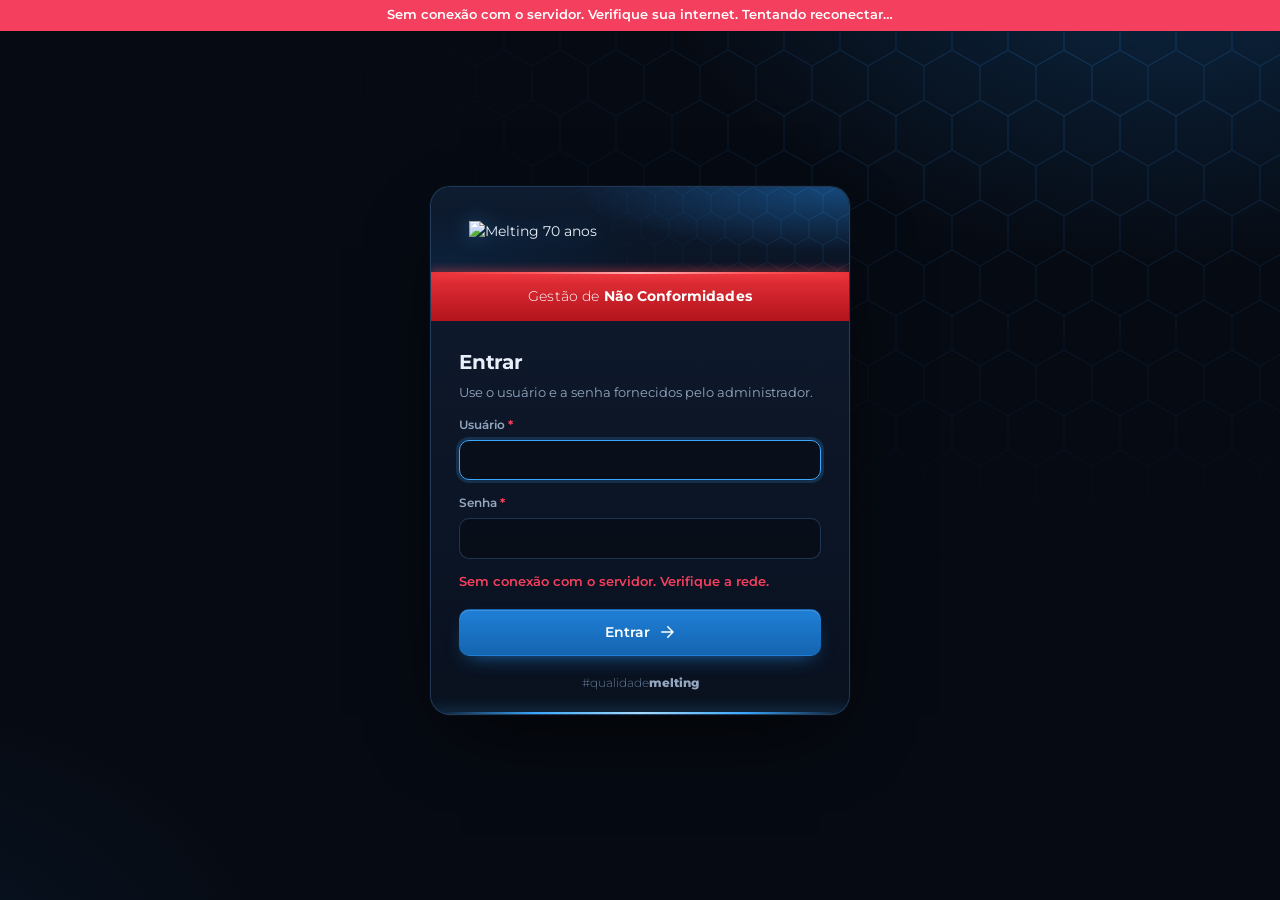
==== index.html @ d1403fc1 "arquivos add" ====
<!doctype html>
<html lang="pt-BR">
<head>
<meta charset="utf-8">
<meta name="viewport" content="width=device-width, initial-scale=1">
<title>Melting · Não Conformidades</title>
<meta name="theme-color" content="#060a12">
<link rel="icon" type="image/png" sizes="32x32" href="assets/favicon-32.png">
<link rel="apple-touch-icon" href="assets/icone-180.png">
<link rel="preconnect" href="https://fonts.googleapis.com">
<link rel="preconnect" href="https://fonts.gstatic.com" crossorigin>
<link href="https://fonts.googleapis.com/css2?family=Montserrat:wght@300;400;500;600;700;800&display=swap" rel="stylesheet">
<link rel="stylesheet" href="styles.css">
<script>try { if (localStorage.getItem('nc-tema') === 'light') document.documentElement.dataset.theme = 'light'; } catch (e) {}</script>
</head>
<body class="auth-mode">
<svg class="hexbg" aria-hidden="true">
  <defs>
    <pattern id="hex" width="56" height="100" patternUnits="userSpaceOnUse">
      <path d="M28 66L0 50L0 16L28 0L56 16L56 50L28 66L28 100" fill="none" stroke="#2f8be0" stroke-width="1.2"/>
    </pattern>
    <radialGradient id="hexfade" cx="85%" cy="5%" r="60%">
      <stop offset="0" stop-color="#fff" stop-opacity="1"/>
      <stop offset="1" stop-color="#fff" stop-opacity="0"/>
    </radialGradient>
    <mask id="hexmask"><rect width="100%" height="100%" fill="url(#hexfade)"/></mask>
  </defs>
  <rect width="100%" height="100%" fill="url(#hex)" mask="url(#hexmask)"/>
</svg>

<div class="app">
  <aside class="sidebar" id="sidebar">
    <a class="brand" href="#/painel" aria-label="Início">
      <div class="brand-logo"><img src="assets/logo-melting-escuro.png" alt="Melting 70 anos"></div>
      <div class="brand-tag">Gestão de <b>Não Conformidades</b></div>
    </a>
    <nav class="nav" id="nav"></nav>
    <div class="sidebar-foot" id="sidebar-user"></div>
  </aside>
  <div class="scrim" id="scrim"></div>

  <div class="main">
    <header class="topbar">
      <button class="icon-btn menu-btn" id="menu-btn" aria-label="Menu"></button>
      <h1 id="page-title">Painel</h1>
      <div class="topbar-actions">
        <a class="btn btn-primary" href="#/nova" id="top-new"></a>
      </div>
    </header>
    <div class="glowline" aria-hidden="true"></div>
    <main id="view" class="view"></main>
  </div>
</div>

<div id="auth"></div>
<div class="offline-bar">Sem conexão com o servidor. Verifique se a janela do servidor (iniciar-servidor.bat) está aberta no computador servidor. Tentando reconectar…</div>
<div id="print-area"></div>
<div id="toasts" aria-live="polite"></div>
<div id="modal-root"></div>
<input type="file" id="import-file" accept="application/json,.json" hidden>
<script src="config.js"></script>
<script src="app.js"></script>
</body>
</html>
---- styles.css ----
/* ===== Melting · Gestão de Não Conformidades ===== */
:root{
  --bg:#060a12; --bg2:#09111e;
  --surface:#0c1524; --surface2:#101d31; --surface3:#16284a;
  --line:rgba(96,160,230,.13); --line2:rgba(96,160,230,.26);
  --text:#e8eff9; --muted:#93a7c0; --dim:#5f7593;
  --brand:#1565b0; --brand2:#1f7fd6; --glow:#3aa8ff; --glow2:#a6daff;
  --ok:#34d399; --warn:#f5a524; --err:#f43f5e;
  --r:16px; --r-sm:10px;
  --shadow:0 18px 40px -20px rgba(0,0,0,.75);
  --font:'Montserrat',system-ui,'Segoe UI',Roboto,sans-serif;
  --sidebar:268px;
  color-scheme:dark;
}
*{box-sizing:border-box}
html,body{margin:0}
body{
  font-family:var(--font); font-size:14px; line-height:1.5; color:var(--text);
  background:
    radial-gradient(900px 600px at 92% -10%, rgba(31,127,214,.28), transparent 60%),
    radial-gradient(700px 500px at -10% 110%, rgba(21,101,176,.12), transparent 60%),
    var(--bg);
  min-height:100vh; -webkit-font-smoothing:antialiased;
}
.hexbg{position:fixed; inset:0; width:100%; height:100%; opacity:.22; pointer-events:none; z-index:0}
a{color:inherit; text-decoration:none}
h1,h2,h3,h4{margin:0; font-weight:700; letter-spacing:-.01em}
p{margin:0}
.muted{color:var(--muted)}
.ic{width:18px; height:18px; flex:none}
.txt-err{color:var(--err)}
.txt-ok{color:var(--ok)}
.txt-warn{color:var(--warn)}

/* ===== Layout ===== */
.app{position:relative; z-index:1; display:flex; min-height:100vh}
.sidebar{
  position:fixed; inset:0 auto 0 0; width:var(--sidebar); z-index:30;
  background:linear-gradient(180deg, rgba(9,17,30,.96), rgba(6,10,18,.98));
  border-right:1px solid var(--line); display:flex; flex-direction:column; padding:22px 16px 16px;
  backdrop-filter:blur(8px);
}
.brand{display:block; margin:0 4px 26px; border-radius:14px; overflow:hidden; border:1px solid rgba(58,168,255,.28);
  box-shadow:0 14px 34px -14px rgba(31,127,214,.65), inset 0 1px 0 rgba(255,255,255,.05)}
.brand-logo{position:relative; padding:20px 18px 18px; overflow:hidden;
  background:
    radial-gradient(120% 140% at 100% 0%, rgba(31,127,214,.45), transparent 55%),
    radial-gradient(90% 120% at 0% 100%, rgba(21,101,176,.18), transparent 60%),
    linear-gradient(180deg, #0e1c31, #0a1424)}
.brand-logo::before{content:""; position:absolute; inset:0; opacity:.22; pointer-events:none;
  background-image:url("data:image/svg+xml,%3Csvg xmlns='http://www.w3.org/2000/svg' width='28' height='50'%3E%3Cpath d='M14 33L0 25L0 8L14 0L28 8L28 25L14 33L14 50' fill='none' stroke='%233aa8ff' stroke-width='.8'/%3E%3C/svg%3E");
  -webkit-mask-image:linear-gradient(225deg,#000,transparent 70%); mask-image:linear-gradient(225deg,#000,transparent 70%)}
.brand-logo img{position:relative; display:block; width:100%; height:auto; filter:drop-shadow(0 0 10px rgba(58,168,255,.35))}
.brand-tag{position:relative; background:linear-gradient(180deg, #e8323a, #b3141d); color:#fff; font-size:13px; font-weight:300; padding:11px 14px 10px; text-align:center; letter-spacing:.01em}
.brand-tag::before{content:""; position:absolute; left:0; right:0; top:0; height:2px; background:linear-gradient(90deg, transparent, #ff5a5f, #ffb3b5, #ff5a5f, transparent); box-shadow:0 0 10px 1px rgba(255,70,76,.8)}
.brand-tag b{font-weight:700}

.nav{display:flex; flex-direction:column; gap:4px}
.nav-label{font-size:10.5px; text-transform:uppercase; letter-spacing:.14em; color:var(--dim); margin:14px 12px 6px; font-weight:600}
.nav a{display:flex; align-items:center; gap:12px; padding:10px 12px; border-radius:10px; color:var(--muted); font-weight:500; transition:.15s; position:relative}
.nav a:hover{background:rgba(31,127,214,.08); color:var(--text)}
.nav a.active{background:linear-gradient(90deg, rgba(31,127,214,.25), rgba(31,127,214,.06)); color:#fff}
.nav a.active::before{content:""; position:absolute; left:-16px; top:8px; bottom:8px; width:3px; border-radius:0 3px 3px 0; background:var(--glow); box-shadow:0 0 12px var(--glow)}
.nav .badge{margin-left:auto; font-size:11px; font-weight:700; background:var(--err); color:#fff; border-radius:999px; padding:1px 7px}
.nav .badge.info{background:var(--surface3); color:var(--glow2)}
.sidebar-foot{margin-top:auto; border-top:1px solid var(--line); padding:14px 8px 0; display:flex; align-items:center; gap:10px; font-size:13px}
.avatar{width:34px; height:34px; border-radius:50%; background:linear-gradient(135deg,var(--brand2),var(--brand)); display:grid; place-items:center; font-weight:700; font-size:13px; color:#fff; flex:none}
.sidebar-foot small{display:block; color:var(--dim); font-size:11.5px}

.main{flex:1; margin-left:var(--sidebar); min-width:0; display:flex; flex-direction:column}
.topbar{position:sticky; top:0; z-index:20; display:flex; align-items:center; gap:14px; padding:18px 32px 16px; background:rgba(6,10,18,.72); backdrop-filter:blur(12px)}
.topbar h1{font-size:20px; font-weight:700}
.topbar-actions{margin-left:auto; display:flex; gap:10px}
.menu-btn{display:none}
.glowline{height:2px; position:sticky; top:62px; z-index:19; background:linear-gradient(90deg, transparent 0%, rgba(58,168,255,.0) 5%, var(--glow) 35%, var(--glow2) 50%, var(--glow) 65%, transparent 100%); box-shadow:0 0 14px 1px rgba(58,168,255,.55); opacity:.85}
.view{padding:26px 32px 120px; max-width:1500px; width:100%}

/* ===== Buttons ===== */
.btn{display:inline-flex; align-items:center; gap:8px; justify-content:center; font:inherit; font-weight:600; font-size:13.5px; padding:10px 16px; border-radius:10px; border:1px solid transparent; cursor:pointer; white-space:nowrap; transition:.15s; color:var(--text); background:var(--surface2)}
.btn:hover{filter:brightness(1.12)}
.btn:active{transform:translateY(1px)}
.btn:disabled{opacity:.45; cursor:not-allowed}
.btn-primary{background:linear-gradient(180deg,var(--brand2),var(--brand)); color:#fff; box-shadow:0 8px 20px -10px rgba(31,127,214,.9), inset 0 1px 0 rgba(255,255,255,.15)}
.btn-secondary{background:var(--surface3); border-color:var(--line2)}
.btn-ghost{background:transparent; border-color:var(--line2); color:var(--muted)}
.btn-ghost:hover{color:var(--text); background:rgba(255,255,255,.03)}
.btn-danger{background:var(--err); color:#fff}
.btn-warn{background:var(--warn); color:#1a1200}
.btn-sm{padding:7px 12px; font-size:12.5px}
.icon-btn{display:inline-grid; place-items:center; width:36px; height:36px; border-radius:10px; border:1px solid var(--line2); background:transparent; color:var(--muted); cursor:pointer}
.icon-btn:hover{color:var(--text); background:rgba(255,255,255,.04)}
.icon-btn.danger:hover{color:var(--err); border-color:rgba(244,63,94,.5)}

/* ===== Cards ===== */
.card{background:linear-gradient(180deg, rgba(16,29,49,.85), rgba(12,21,36,.85)); border:1px solid var(--line); border-radius:var(--r); padding:20px; box-shadow:var(--shadow); position:relative}
.card h3{font-size:14px; font-weight:700; margin-bottom:14px; display:flex; align-items:center; gap:8px}
.card h3 small{margin-left:auto; color:var(--dim); font-weight:500; font-size:12px}

/* ===== Pills ===== */
.pill{display:inline-flex; align-items:center; gap:6px; font-size:12px; font-weight:600; padding:3px 10px 3px 8px; border-radius:999px; color:var(--c); background:color-mix(in srgb, var(--c) 14%, transparent); border:1px solid color-mix(in srgb, var(--c) 30%, transparent); white-space:nowrap}
.pill i{width:7px; height:7px; border-radius:50%; background:var(--c); box-shadow:0 0 8px var(--c)}
.sev{display:inline-flex; align-items:center; gap:5px; font-size:12px; font-weight:600; color:var(--c); white-space:nowrap}
.sev::before{content:""; width:9px; height:9px; border-radius:2px; background:var(--c); transform:rotate(45deg)}
.tag{display:inline-block; font-size:11.5px; padding:2px 8px; border-radius:6px; background:var(--surface3); color:var(--muted); font-weight:500}
.due{font-size:12px; font-weight:600; white-space:nowrap}
.due.late{color:var(--err)} .due.soon{color:var(--warn)} .due.ok{color:var(--muted)}

/* ===== Dashboard ===== */
.hero{display:flex; align-items:center; gap:24px; padding:26px 28px; overflow:hidden; margin-bottom:20px; background:linear-gradient(110deg, rgba(21,101,176,.35), rgba(12,21,36,.9) 55%)}
.hero::after{content:""; position:absolute; left:0; right:0; bottom:0; height:2px; background:linear-gradient(90deg, transparent, var(--glow), var(--glow2), var(--glow), transparent); box-shadow:0 0 12px var(--glow)}
.hero h2{font-size:24px; margin:4px 0 6px}
.eyebrow{font-size:13px; font-weight:300; color:var(--glow2); letter-spacing:.02em}
.eyebrow b{font-weight:800}
.hero .btn{margin-left:auto}
.kpis{display:grid; grid-template-columns:repeat(6,1fr); gap:14px; margin-bottom:20px}
.kpi{cursor:pointer; padding:16px 18px; text-align:left; font:inherit; color:inherit; transition:.15s}
.kpi:hover{border-color:var(--line2); transform:translateY(-2px)}
.kpi-top{display:flex; align-items:center; justify-content:space-between; color:var(--muted); font-size:12px; font-weight:500}
.kpi-top .ic{color:var(--c,var(--glow)); width:20px; height:20px; padding:0}
.kpi-v{font-size:30px; font-weight:800; margin-top:6px; letter-spacing:-.02em; color:var(--c,var(--text))}
.kpi-s{font-size:11.5px; color:var(--dim)}
.dash-grid{display:grid; grid-template-columns:repeat(3,minmax(0,1fr)); gap:16px}
.span-2{grid-column:span 2}
.span-3{grid-column:1/-1}

.hbars{display:flex; flex-direction:column; gap:8px}
.hbar{display:grid; grid-template-columns:minmax(90px,38%) 1fr 30px; gap:10px; align-items:center; background:none; border:0; padding:3px 0; font:inherit; color:inherit; cursor:pointer; text-align:left; border-radius:6px}
.hbar:hover .hb-l{color:var(--text)}
.hb-l{font-size:12.5px; color:var(--muted); white-space:nowrap; overflow:hidden; text-overflow:ellipsis}
.hb-t{height:10px; border-radius:6px; background:rgba(255,255,255,.04); overflow:hidden}
.hb-t i{display:block; height:100%; border-radius:6px; background:linear-gradient(90deg, color-mix(in srgb,var(--c) 55%, transparent), var(--c)); min-width:2px}
.hb-v{font-weight:700; font-size:13px; text-align:right}

.donut-wrap{display:flex; align-items:center; gap:22px; flex-wrap:wrap}
.donut{width:150px; height:150px; border-radius:50%; display:grid; place-items:center; flex:none; position:relative}
.donut>div{width:104px; height:104px; border-radius:50%; background:var(--surface); display:grid; place-items:center; align-content:center; text-align:center}
.donut b{font-size:28px; font-weight:800; line-height:1}
.donut span{font-size:11px; color:var(--muted)}
.legend{list-style:none; margin:0; padding:0; display:flex; flex-direction:column; gap:8px; flex:1; min-width:120px}
.legend li{display:flex; align-items:center; gap:8px; font-size:13px; color:var(--muted)}
.legend li b{margin-left:auto; color:var(--text)}
.legend i{width:10px; height:10px; border-radius:3px}
.legend-inline{display:flex; gap:16px; font-size:12px; color:var(--muted); position:absolute; top:20px; right:20px}
.legend-inline span{display:flex; align-items:center; gap:6px}
.legend-inline i{width:10px; height:10px; border-radius:3px; display:inline-block}
.vbars{display:grid; grid-template-columns:repeat(12,1fr); gap:6px; height:210px; align-items:end; padding-top:18px}
.vb{display:flex; flex-direction:column; align-items:center; height:100%; gap:6px}
.vb-bars{flex:1; width:100%; display:flex; align-items:flex-end; justify-content:center; gap:3px; border-bottom:1px solid var(--line)}
.vb-bars i{width:min(14px,40%); background:linear-gradient(180deg,var(--glow),var(--brand)); border-radius:4px 4px 0 0; position:relative; min-height:2px}
.vb-bars i.ok{background:linear-gradient(180deg,#5eead4,#10b981)}
.vb-bars i::before{content:attr(data-v); position:absolute; top:-17px; left:50%; transform:translateX(-50%); font-size:10.5px; font-weight:700; color:var(--muted)}
.vb span{font-size:11px; color:var(--dim)}

.att-list{display:flex; flex-direction:column}
.att{display:grid; grid-template-columns:110px 1fr auto auto; gap:14px; align-items:center; padding:11px 4px; border-top:1px solid var(--line); cursor:pointer}
.att:first-child{border-top:0}
.att:hover{background:rgba(255,255,255,.02)}
.att .num{font-weight:700; font-size:12.5px; color:var(--glow2)}
.att .tt{white-space:nowrap; overflow:hidden; text-overflow:ellipsis}
.att .who{font-size:12px; color:var(--muted)}
.big-money{font-size:30px; font-weight:800; letter-spacing:-.02em}

/* ===== Empty ===== */
.empty{text-align:center; padding:60px 24px; max-width:620px; margin:30px auto}
.empty .ring{width:84px; height:84px; margin:0 auto 18px; border-radius:50%; display:grid; place-items:center; background:radial-gradient(circle, rgba(31,127,214,.35), rgba(31,127,214,.05)); border:1px solid var(--line2); color:var(--glow2)}
.empty .ring .ic{width:36px; height:36px}
.empty h2{font-size:22px; margin-bottom:8px}
.empty p{color:var(--muted); margin-bottom:22px}
.empty .row{display:flex; gap:10px; justify-content:center; flex-wrap:wrap}
.empty-mini{padding:18px; border:1px dashed var(--line2); border-radius:12px; color:var(--muted); text-align:center; font-size:13px}

/* ===== Filters / table ===== */
.toolbar{display:flex; gap:10px; flex-wrap:wrap; align-items:center; margin-bottom:14px}
.search{position:relative; flex:1 1 260px}
.search .ic{position:absolute; left:12px; top:50%; transform:translateY(-50%); color:var(--dim)}
.search input{padding-left:38px}
.toolbar select,.toolbar input[type=date]{width:auto; min-width:140px}
.view-toggle{display:inline-flex; border:1px solid var(--line2); border-radius:10px; overflow:hidden}
.view-toggle button{background:transparent; border:0; color:var(--muted); padding:8px 12px; cursor:pointer; display:flex; align-items:center; gap:6px; font:inherit; font-size:13px; font-weight:600}
.view-toggle button.on{background:var(--surface3); color:#fff}
.result-info{display:flex; align-items:center; gap:10px; color:var(--muted); font-size:12.5px; margin-bottom:10px; flex-wrap:wrap}
.chip{display:inline-flex; align-items:center; gap:6px; padding:3px 6px 3px 10px; border-radius:999px; background:var(--surface3); color:var(--text); font-size:12px; font-weight:500}
.chip button{background:none; border:0; color:var(--muted); cursor:pointer; padding:0; display:grid}
.chip button .ic{width:14px; height:14px}
.linkbtn{background:none; border:0; color:var(--glow); cursor:pointer; font:inherit; font-size:12.5px; padding:0}

.table-wrap{padding:0; overflow:hidden}
table.tbl{width:100%; border-collapse:collapse}
.tbl th{font-size:11px; text-transform:uppercase; letter-spacing:.08em; color:var(--dim); font-weight:600; text-align:left; padding:13px 14px; border-bottom:1px solid var(--line); cursor:pointer; user-select:none; white-space:nowrap; background:rgba(6,10,18,.35)}
.tbl th:hover{color:var(--text)}
.tbl th .arr{opacity:.8; margin-left:4px}
.tbl td{padding:13px 14px; border-bottom:1px solid var(--line); vertical-align:middle}
.tbl tbody tr{cursor:pointer; transition:background .12s}
.tbl tbody tr:hover{background:rgba(31,127,214,.07)}
.tbl tbody tr:last-child td{border-bottom:0}
.tbl .num{font-weight:700; color:var(--glow2); white-space:nowrap}
.tbl .tt{font-weight:600; max-width:360px}
.tbl .tt small{display:block; color:var(--dim); font-weight:500; font-size:12px; white-space:nowrap; overflow:hidden; text-overflow:ellipsis}
.prog{display:flex; align-items:center; gap:8px; font-size:12px; color:var(--muted); white-space:nowrap}
.prog .bar{width:54px; height:6px; border-radius:4px; background:rgba(255,255,255,.06); overflow:hidden}
.prog .bar i{display:block; height:100%; background:var(--ok)}

/* ===== Kanban ===== */
.kanban{display:grid; grid-template-columns:repeat(6, minmax(230px,1fr)); gap:14px; overflow-x:auto; padding-bottom:10px}
.kcol{background:rgba(12,21,36,.6); border:1px solid var(--line); border-radius:var(--r); padding:12px; min-height:200px; display:flex; flex-direction:column; gap:10px}
.kcol-h{display:flex; align-items:center; gap:8px; font-size:13px; font-weight:700; padding:2px 4px 8px; border-bottom:2px solid var(--c)}
.kcol-h span{margin-left:auto; color:var(--muted); font-weight:600}
.kcol.over{background:rgba(31,127,214,.1); border-color:var(--glow)}
.kcard{background:var(--surface2); border:1px solid var(--line); border-left:3px solid var(--sc); border-radius:10px; padding:11px 12px; cursor:pointer; display:flex; flex-direction:column; gap:6px; transition:.12s}
.kcard:hover{border-color:var(--line2); transform:translateY(-1px)}
.kcard.dragging{opacity:.4}
.kcard .num{font-size:11.5px; font-weight:700; color:var(--glow2)}
.khead{display:flex; align-items:center; justify-content:space-between; gap:8px}
.kprazo{display:inline-flex; align-items:center; gap:4px; font-size:10.5px; font-weight:700; letter-spacing:.02em; padding:3px 8px 3px 6px; border-radius:999px; border:1px solid; white-space:nowrap}
.kprazo svg{width:13px; height:13px; flex:none}
.kprazo.ok{color:#34d399; border-color:rgba(52,211,153,.4); background:rgba(52,211,153,.1)}
.kprazo.soon{color:var(--warn); border-color:rgba(245,165,36,.45); background:rgba(245,165,36,.1)}
.kprazo.late{color:#ff5a6e; border-color:rgba(244,63,94,.55); background:rgba(244,63,94,.14); animation:kpulse 1.8s ease-in-out infinite}
@keyframes kpulse{0%,100%{box-shadow:0 0 0 0 rgba(244,63,94,.45)} 50%{box-shadow:0 0 0 4px rgba(244,63,94,0)}}
@media (prefers-reduced-motion:reduce){ .kprazo.late{animation:none} }
.kcard .tt{font-weight:600; font-size:13px; line-height:1.35}
.kcard .meta{display:flex; align-items:center; justify-content:space-between; gap:6px; font-size:11.5px; color:var(--muted)}

/* ===== Forms ===== */
input,select,textarea{width:100%; font:inherit; font-size:13.5px; color:var(--text); background:rgba(6,10,18,.55); border:1px solid var(--line2); border-radius:10px; padding:9px 12px; outline:none; transition:border .15s, box-shadow .15s}
textarea{resize:vertical; min-height:42px}
.money-in{position:relative}
.money-in i{position:absolute; left:12px; top:50%; transform:translateY(-50%); font-style:normal; font-size:13.5px; color:var(--muted); pointer-events:none}
.money-in input{padding-left:36px; text-align:right; font-variant-numeric:tabular-nums}
input:focus,select:focus,textarea:focus{border-color:var(--glow); box-shadow:0 0 0 3px rgba(58,168,255,.18)}
input::placeholder,textarea::placeholder{color:var(--dim)}
select option{background:var(--surface)}
input:disabled,select:disabled,textarea:disabled{opacity:.75; cursor:not-allowed}
.fld{display:flex; flex-direction:column; gap:6px; min-width:0}
.fld>span{font-size:12px; font-weight:600; color:var(--muted)}
.fld>span b{color:var(--err)}
.fld.invalid input,.fld.invalid select,.fld.invalid textarea{border-color:var(--err); box-shadow:0 0 0 3px rgba(244,63,94,.15)}
.fld .hint{font-size:11.5px; color:var(--dim); font-weight:400}
.grid{display:grid; grid-template-columns:repeat(4,minmax(0,1fr)); gap:14px 16px}
.grid .c2{grid-column:span 2} .grid .c3{grid-column:span 3} .grid .c4{grid-column:1/-1}
.seg{display:flex; gap:6px; flex-wrap:wrap}
.seg label{flex:1; position:relative; cursor:pointer; min-width:70px}
.seg input{position:absolute; opacity:0; pointer-events:none}
.seg span{display:block; text-align:center; padding:8px 10px; border-radius:10px; border:1px solid var(--line2); font-size:12.5px; font-weight:600; color:var(--muted); transition:.12s; white-space:nowrap}
.seg label:hover span{color:var(--text)}
.seg input:checked+span{color:#fff; background:color-mix(in srgb,var(--c) 28%, transparent); border-color:var(--c); box-shadow:0 0 0 1px var(--c) inset}
.seg input:focus-visible+span{outline:2px solid var(--glow)}

/* ===== Editor ===== */
.ed-head{display:flex; align-items:flex-start; gap:16px; margin-bottom:18px}
.ed-num{display:flex; align-items:center; gap:10px; flex-wrap:wrap; font-weight:700; color:var(--glow2); font-size:13px}
.ed-title h2{font-size:22px; margin:6px 0 4px}
.ed-meta{font-size:12px; color:var(--dim)}
.stepper{list-style:none; margin:0 0 20px; padding:16px 20px; display:flex; gap:0; counter-reset:s}
.stepper li{flex:1; display:flex; align-items:center; gap:10px; position:relative; color:var(--dim); font-size:12.5px; font-weight:600; min-width:0}
.stepper li:not(:last-child)::after{content:""; flex:1; height:2px; background:var(--line2); margin:0 12px; border-radius:2px; min-width:12px}
.stepper li.done:not(:last-child)::after{background:linear-gradient(90deg,var(--ok),color-mix(in srgb,var(--ok) 40%, transparent))}
.stepper .dot{width:30px; height:30px; border-radius:50%; display:grid; place-items:center; border:2px solid var(--line2); flex:none; font-size:12px}
.stepper .dot .ic{width:15px; height:15px}
.stepper li.done{color:var(--muted)}
.stepper li.done .dot{background:var(--ok); border-color:var(--ok); color:#062018}
.stepper li.current{color:#fff}
.stepper li.current .dot{border-color:var(--glow); background:rgba(58,168,255,.18); color:#fff; box-shadow:0 0 0 4px rgba(58,168,255,.12), 0 0 18px rgba(58,168,255,.5)}
.stepper .lbl{white-space:nowrap; overflow:hidden; text-overflow:ellipsis}
.banner{display:flex; align-items:center; gap:12px; padding:13px 16px; border-radius:12px; margin-bottom:18px; font-size:13px; border:1px solid}
.banner.ok{background:rgba(52,211,153,.08); border-color:rgba(52,211,153,.3); color:#a7f3d0}
.banner.mute{background:rgba(125,142,163,.1); border-color:rgba(125,142,163,.3); color:var(--muted)}
.banner.warn{background:rgba(245,165,36,.08); border-color:rgba(245,165,36,.35); color:#fde2a8}
.ed-grid{display:grid; grid-template-columns:200px minmax(0,1fr); gap:22px; align-items:start}
.ed-toc{position:sticky; top:90px; display:flex; flex-direction:column; gap:2px}
.ed-toc button{background:none; border:0; text-align:left; font:inherit; color:var(--muted); padding:8px 12px; border-radius:8px; cursor:pointer; font-size:13px; display:flex; gap:10px; align-items:center}
.ed-toc button:hover{background:rgba(255,255,255,.03); color:var(--text)}
.ed-toc button i{font-style:normal; font-size:11px; font-weight:700; width:20px; height:20px; border-radius:6px; display:grid; place-items:center; background:var(--surface3); color:var(--glow2); flex:none}
.ed-sections{display:flex; flex-direction:column; gap:18px; min-width:0}
fieldset.lock{border:0; margin:0; padding:0; min-width:0; display:contents}
.sec{scroll-margin-top:90px; padding:0}
.sec-h{display:flex; align-items:center; gap:14px; padding:18px 22px; border-bottom:1px solid var(--line)}
.sec-h h3{margin:0; font-size:15px}
.sec-h p{font-size:12.5px; color:var(--muted)}
.sec-n{width:32px; height:32px; border-radius:10px; display:grid; place-items:center; font-weight:800; background:linear-gradient(180deg,var(--brand2),var(--brand)); color:#fff; flex:none; font-size:14px}
.sec-h .right{margin-left:auto}
.sec-b{padding:20px 22px 22px}
.sub-h{font-size:12px; text-transform:uppercase; letter-spacing:.1em; color:var(--glow2); font-weight:700; margin:4px 0 12px; display:flex; align-items:center; gap:8px}
.sub-h small{text-transform:none; letter-spacing:0; color:var(--dim); font-weight:500}
.sub-gap{margin-top:24px}

.whys{display:flex; flex-direction:column; gap:8px; counter-reset:w}
.why{display:grid; grid-template-columns:96px 1fr; align-items:center; gap:10px}
.why b{font-size:12px; color:var(--muted); font-weight:600}
.why:nth-child(n+2){padding-left:14px}
.why:nth-child(n+3){padding-left:28px}
.why:nth-child(n+4){padding-left:42px}
.why:nth-child(n+5){padding-left:56px}

.fish{display:grid; grid-template-columns:1fr 1fr 1fr 150px; grid-template-rows:auto 26px auto; gap:0 14px; align-items:stretch}
.fish .bone{display:flex; flex-direction:column; gap:6px}
.fish .bone span{font-size:12px; font-weight:700; color:var(--glow2); text-transform:uppercase; letter-spacing:.06em}
.fish .bone.top{border-bottom:2px solid transparent}
.fish .spine{grid-column:1/4; grid-row:2; position:relative}
.fish .spine::before{content:""; position:absolute; left:0; right:-14px; top:50%; height:3px; background:linear-gradient(90deg, var(--line2), var(--glow)); border-radius:2px; box-shadow:0 0 10px rgba(58,168,255,.4)}
.fish .head{grid-column:4; grid-row:1/4; display:flex; align-items:center}
.fish .head .box{width:100%; border:1px solid var(--glow); background:rgba(58,168,255,.08); border-radius:12px; padding:12px; font-size:12px; color:var(--glow2); font-weight:700; text-align:center; position:relative}
.fish .head .box::before{content:""; position:absolute; left:-10px; top:50%; transform:translateY(-50%); border:9px solid transparent; border-right-color:var(--glow); border-left:0}
.fish .bone.b1,.fish .bone.b4{grid-column:1} .fish .bone.b2,.fish .bone.b5{grid-column:2} .fish .bone.b3,.fish .bone.b6{grid-column:3}
.fish .bone.b1,.fish .bone.b2,.fish .bone.b3{grid-row:1}
.fish .bone.b4,.fish .bone.b5,.fish .bone.b6{grid-row:3}
.fish textarea{min-height:64px; font-size:13px}

.acoes{display:flex; flex-direction:column; gap:12px}
.acao{display:grid; grid-template-columns:34px 1fr 36px; gap:14px; padding:16px; border:1px solid var(--line); border-left:3px solid var(--c); border-radius:12px; background:rgba(6,10,18,.35)}
.acao-n{width:30px; height:30px; border-radius:50%; background:var(--surface3); display:grid; place-items:center; font-weight:800; font-size:13px; color:var(--glow2)}
.acao .grid{grid-template-columns:repeat(4,minmax(0,1fr))}
.w2h{font-size:10px; font-weight:800; color:var(--glow); background:rgba(58,168,255,.12); padding:1px 5px; border-radius:4px; margin-right:4px; letter-spacing:.03em}
.add-row{margin-top:12px}

.anexos{display:grid; grid-template-columns:repeat(auto-fill,minmax(150px,1fr)); gap:12px}
.anexo{border:1px solid var(--line); border-radius:12px; overflow:hidden; background:var(--surface2); position:relative; cursor:pointer}
.anexo .thumb{aspect-ratio:4/3; background:#000 center/cover no-repeat; display:grid; place-items:center; color:var(--muted)}
.anexo .thumb .ic{width:34px; height:34px}
.anexo .nm{font-size:11.5px; padding:7px 9px; white-space:nowrap; overflow:hidden; text-overflow:ellipsis; color:var(--muted)}
.anexo .icon-btn{position:absolute; top:6px; right:6px; width:28px; height:28px; background:rgba(6,10,18,.75); border-color:transparent}
.drop{border:1.5px dashed var(--line2); border-radius:12px; display:grid; place-items:center; text-align:center; padding:18px; color:var(--muted); cursor:pointer; font-size:12.5px; min-height:150px; gap:6px; transition:.15s}
.drop:hover,.drop.over{border-color:var(--glow); color:var(--text); background:rgba(58,168,255,.05)}
.drop .ic{width:26px; height:26px; color:var(--glow)}

.timeline{list-style:none; margin:0; padding:0 0 0 6px}
.timeline li{position:relative; padding:0 0 14px 22px; border-left:2px solid var(--line2); font-size:13px}
.timeline li:last-child{border-left-color:transparent; padding-bottom:0}
.timeline li::before{content:""; position:absolute; left:-6px; top:4px; width:10px; height:10px; border-radius:50%; background:var(--glow); box-shadow:0 0 8px var(--glow)}
.timeline small{display:block; color:var(--dim); font-size:11.5px}

.actionbar{position:fixed; left:var(--sidebar); right:0; bottom:0; z-index:25; display:flex; align-items:center; gap:10px; padding:14px 32px; background:rgba(6,10,18,.88); backdrop-filter:blur(12px); border-top:1px solid var(--line)}
.actionbar::before{content:""; position:absolute; left:0; right:0; top:-1px; height:1px; background:linear-gradient(90deg, transparent, var(--glow), transparent); opacity:.6}
.actionbar .sp{flex:1}
.dirty{font-size:12.5px; color:var(--warn); font-weight:600; opacity:0; transition:.2s}
.dirty.on{opacity:1}
.btn .sm{display:none}
.menu-wrap{position:relative}
.menu{position:absolute; bottom:calc(100% + 8px); right:0; min-width:220px; background:var(--surface2); border:1px solid var(--line2); border-radius:12px; padding:6px; box-shadow:var(--shadow); display:none}
.menu.open{display:block}
.menu button{display:flex; width:100%; align-items:center; gap:10px; background:none; border:0; color:var(--text); font:inherit; font-size:13px; padding:9px 10px; border-radius:8px; cursor:pointer; text-align:left}
.menu button:hover{background:rgba(255,255,255,.05)}
.menu button.danger{color:var(--err)}

/* ===== Config ===== */
.cfg-grid{display:grid; grid-template-columns:repeat(2,minmax(0,1fr)); gap:16px}
.chips{display:flex; flex-wrap:wrap; gap:6px; margin-bottom:12px}
.addline{display:flex; gap:8px}
.cfg-actions{display:flex; flex-wrap:wrap; gap:10px}
.cfg-note{font-size:12.5px; color:var(--muted); margin-bottom:14px}

/* ===== Toast / Modal ===== */
#toasts{position:fixed; right:22px; bottom:90px; z-index:100; display:flex; flex-direction:column; gap:8px}
.toast{display:flex; align-items:center; gap:10px; padding:12px 16px; border-radius:12px; background:var(--surface2); border:1px solid var(--line2); box-shadow:var(--shadow); font-size:13px; font-weight:500; animation:tin .25s ease; max-width:380px}
.toast.ok .ic{color:var(--ok)} .toast.err .ic{color:var(--err)}
.toast.out{opacity:0; transform:translateY(8px); transition:.3s}
@keyframes tin{from{opacity:0; transform:translateY(10px)}}
.modal-back{position:fixed; inset:0; z-index:90; background:rgba(2,5,10,.7); backdrop-filter:blur(4px); display:grid; place-items:center; padding:20px; animation:tin .2s}
.modal{width:min(520px,100%); background:var(--surface); border:1px solid var(--line2); border-radius:18px; box-shadow:var(--shadow); overflow:hidden}
.modal.wide{width:min(980px,100%)}
.modal h3{padding:18px 22px; border-bottom:1px solid var(--line); font-size:16px}
.modal-body{padding:18px 22px; color:var(--muted); font-size:13.5px; max-height:70vh; overflow:auto}
.modal-body ul{margin:8px 0 0; padding-left:18px; color:var(--text)}
.modal-body li{margin:4px 0}
.modal-body img{max-width:100%; border-radius:10px; display:block; margin:0 auto}
.modal-actions{display:flex; justify-content:flex-end; gap:10px; padding:14px 22px; border-top:1px solid var(--line); background:rgba(6,10,18,.3)}

/* ===== Histórico (log) da NC ===== */
.log-tools{display:flex; gap:10px; flex-wrap:wrap; align-items:center; margin-bottom:16px}
.log-tools .search{flex:1 1 220px}
.log-tools select{width:auto; min-width:150px}
.log{list-style:none; margin:0; padding:0 0 0 4px; position:relative}
.log li{display:grid; grid-template-columns:34px 1fr; gap:12px; position:relative; padding-bottom:16px}
.log li:not(:last-child)::before{content:""; position:absolute; left:16px; top:34px; bottom:0; width:2px; background:var(--line2)}
.log-ic{width:34px; height:34px; border-radius:10px; display:grid; place-items:center; color:var(--c); background:color-mix(in srgb, var(--c) 14%, transparent); border:1px solid color-mix(in srgb, var(--c) 35%, transparent)}
.log-ic .ic{width:16px; height:16px}
.log-main{min-width:0; padding-top:2px}
.log-top{display:flex; align-items:baseline; gap:10px; flex-wrap:wrap; font-size:13.5px}
.log-tag{font-size:10.5px; font-weight:700; text-transform:uppercase; letter-spacing:.06em; color:var(--c)}
.log-meta{display:flex; align-items:center; gap:6px; font-size:12px; color:var(--muted); margin-top:3px}
.avatar.xs{width:18px; height:18px; font-size:8.5px; margin-left:2px}
.log-diff{width:100%; border-collapse:collapse; margin-top:10px; font-size:12.5px; border:1px solid var(--line); border-radius:10px; overflow:hidden}
.log-diff th{text-align:left; font-size:10.5px; text-transform:uppercase; letter-spacing:.06em; color:var(--dim); padding:7px 10px; background:rgba(6,10,18,.45); font-weight:600}
.log-diff td{padding:7px 10px; border-top:1px solid var(--line); vertical-align:top; word-break:break-word}
.log-diff td:first-child{color:var(--muted); font-weight:600; width:28%}
.log-diff td.de{color:#fda4af; text-decoration:line-through; text-decoration-color:rgba(244,63,94,.5); width:36%}
.log-diff td.para{color:#86efac}
.log-diff i{color:var(--dim); text-decoration:none; font-style:italic}
.linkbtn .ic{width:13px; height:13px; vertical-align:-2px}
@media (max-width:720px){ .log-diff thead{display:none} .log-diff td{display:block; width:auto!important; border-top:0; padding:2px 10px} .log-diff tr{display:block; border-top:1px solid var(--line); padding:6px 0} }

/* ===== Kanban: responsável ===== */
.kresp{display:flex; align-items:center; gap:7px; padding:4px 0; margin:0; min-width:0}
.kresp .avatar.sm{width:20px; height:20px; font-size:8.5px; flex:none}
.kresp span:last-child{font-size:12px; font-weight:600; color:var(--text); line-height:1.2; min-width:0; overflow:hidden; text-overflow:ellipsis; white-space:nowrap}
.kresp small{display:inline; font-size:11px; font-weight:400; color:var(--dim); margin-right:4px}

/* ===== Setores x responsáveis ===== */
.span-cfg{grid-column:1/-1}
.setor-tbl{display:grid; grid-template-columns:1fr; gap:0}
.setor-head,.setor-row{display:grid; grid-template-columns:minmax(120px,.8fr) minmax(170px,1fr) minmax(220px,2fr) 36px; gap:12px; align-items:center}
.setor-head{font-size:11px; font-weight:700; letter-spacing:.06em; text-transform:uppercase; color:var(--muted); padding:0 0 6px; border-bottom:1px solid var(--line2)}
.setor-row{padding:8px 0; border-bottom:1px solid var(--line)}
.setor-nome{font-weight:600; font-size:13px}
.setor-row select{padding:7px 10px; font-size:13px}
.equipe{display:flex; flex-wrap:wrap; gap:6px; align-items:center}
.equipe .chip{font-size:12px}
.equipe select{width:auto; min-width:150px; padding:5px 8px; font-size:12.5px}
.enc-who{display:flex; gap:10px; align-items:center; padding:10px 12px; margin-bottom:14px; border:1px solid var(--line2); border-radius:10px; background:rgba(58,168,255,.06); font-size:13px; color:var(--muted)}
.enc-who b{color:var(--text)}
.enc-who svg{width:16px; height:16px; flex:none; color:var(--glow)}
@media (max-width:900px){ .setor-head{display:none} .setor-row{grid-template-columns:1fr 36px} .setor-row>select,.setor-row>.equipe{grid-column:1} .setor-row>button{grid-row:1; grid-column:2} }

/* ===== Menu lateral recolhível (desktop) ===== */
@media (min-width:961px){
  .menu-btn{display:inline-grid}
  .sidebar{transition:transform .25s ease}
  .main{transition:margin-left .25s ease}
  .actionbar{transition:left .25s ease}
  body.nav-collapsed .sidebar{transform:translateX(-100%)}
  body.nav-collapsed .main{margin-left:0}
  body.nav-collapsed .actionbar{left:0}
  body.nav-collapsed .view{max-width:1700px}
}

/* ===== Responsive ===== */
@media (max-width:1280px){
  .kpis{grid-template-columns:repeat(3,1fr)}
  .ed-grid{grid-template-columns:1fr}
  .ed-toc{display:none}
}
@media (max-width:1100px){
  .dash-grid{grid-template-columns:1fr 1fr}
  .grid{grid-template-columns:repeat(2,minmax(0,1fr))}
  .grid .c3{grid-column:1/-1}
  .acao .grid{grid-template-columns:repeat(2,minmax(0,1fr))}
  .stepper .lbl{display:none}
  .stepper li.current .lbl{display:block}
}
@media (max-width:960px){
  .sidebar{transform:translateX(-100%); transition:transform .25s ease}
  body.nav-open .sidebar{transform:none}
  .scrim{position:fixed; inset:0; z-index:25; background:rgba(0,0,0,.55); display:none}
  body.nav-open .scrim{display:block}
  .main{margin-left:0}
  .menu-btn{display:inline-grid}
  .actionbar{left:0; padding:12px 16px}
  .topbar{padding:14px 16px}
  .glowline{top:64px}
  .view{padding:18px 16px 120px}
  .cfg-grid{grid-template-columns:1fr}
  .fish{grid-template-columns:1fr 1fr; grid-template-rows:auto}
  .fish .bone{grid-column:auto!important; grid-row:auto!important}
  .fish .spine{display:none}
  .fish .head{grid-column:1/-1; grid-row:auto}
  .fish .head .box::before{display:none}
}
@media (max-width:720px){
  .kpis{grid-template-columns:repeat(2,1fr)}
  .dash-grid{grid-template-columns:1fr}
  .span-2{grid-column:auto}
  .hero{flex-direction:column; align-items:flex-start}
  .hero .btn{margin-left:0}
  .grid,.acao .grid{grid-template-columns:1fr}
  .grid .c2,.grid .c3{grid-column:auto}
  .acao{grid-template-columns:1fr; position:relative}
  .acao-n{display:none}
  .acao>.icon-btn{position:absolute; top:10px; right:10px}
  .topbar-actions .btn span{display:none}
  .actionbar .btn span{display:none}
  .actionbar .btn-primary span{display:inline}
  .actionbar .btn-primary span.lg{display:none}
  .actionbar .dirty{font-size:0}
  .actionbar .dirty.on::before{content:"●"; font-size:14px}
  .sub-h{flex-wrap:wrap; gap:2px 8px}
  .att{grid-template-columns:1fr auto}
  .att .who,.att .tt-hide{display:none}
  .vbars{gap:2px}
  .legend-inline{position:static; margin-bottom:6px}
  .why{grid-template-columns:1fr; padding-left:0!important; gap:4px}
  /* table -> cards */
  .tbl thead{display:none}
  .tbl,.tbl tbody,.tbl tr,.tbl td{display:block; width:100%}
  .tbl tr{padding:12px 14px; border-bottom:1px solid var(--line); display:grid; grid-template-columns:1fr auto; gap:4px 10px}
  .tbl td{padding:0; border:0}
  .tbl td.hide-m{display:none}
  .tbl td.tt{grid-column:1/-1; order:-1}
  .toolbar select,.toolbar input[type=date]{flex:1 1 45%}
}

/* ===== Multiusuário: login, usuários, extras ===== */
body.auth-mode .app{display:none}
#auth{display:none}
body.auth-mode #auth{display:grid; place-items:center; min-height:100vh; padding:24px 16px; position:relative; z-index:2}
.auth-card{width:min(420px,100%); background:linear-gradient(180deg, rgba(16,29,49,.92), rgba(10,18,32,.95)); border:1px solid var(--line2); border-radius:20px; box-shadow:0 30px 80px -30px rgba(0,0,0,.9), 0 0 0 1px rgba(58,168,255,.05); overflow:hidden; position:relative}
.auth-card::after{content:""; position:absolute; left:0; right:0; bottom:0; height:2px; background:linear-gradient(90deg, transparent, var(--glow), var(--glow2), var(--glow), transparent); box-shadow:0 0 14px var(--glow)}
.auth-brand .brand-logo{padding:34px 38px 30px}
.auth-brand .brand-tag{font-size:14px; padding:14px}
.auth-form{padding:26px 28px 8px; display:flex; flex-direction:column; gap:14px}
.auth-form h2{font-size:20px}
.auth-form p.muted{font-size:13px; margin-top:-8px}
.auth-foot{text-align:center; font-size:12px; color:var(--dim); font-weight:300; padding:10px 0 22px}
.auth-foot b{font-weight:800; color:var(--muted)}
.btn-block{width:100%; padding:12px 16px; margin-top:4px}
.form-err{color:var(--err); font-size:12.5px; font-weight:600; min-height:18px; margin:0}
.modal .form-err{margin-top:12px}
.mgrid{grid-template-columns:1fr 1fr}
.check{display:flex; align-items:center; gap:10px; font-size:13px; color:var(--text); cursor:pointer}
.check input{width:18px; height:18px; accent-color:var(--brand2); flex:none}
.sidebar-foot .who{flex:1; min-width:0}
.sidebar-foot .who b{display:block; white-space:nowrap; overflow:hidden; text-overflow:ellipsis}
.sidebar-foot .icon-btn{width:32px; height:32px; flex:none}
.sidebar-foot .icon-btn .ic{width:16px; height:16px}
.avatar.sm{width:28px; height:28px; font-size:11px}
.uname{display:flex; align-items:center; gap:10px}
.tbl.users tbody tr{cursor:default}
.tbl.users tr.inactive td{opacity:.55}
.tbl.users .tt small{padding-left:38px}
.row-actions{text-align:right}
.perfis{display:grid; grid-template-columns:repeat(3,1fr); gap:12px; margin-bottom:14px}
.perfil{padding:14px 16px}
.perfil p{font-size:12.5px; color:var(--muted); margin-top:8px}
.pw-box{margin-top:12px; border:1px solid var(--glow); background:rgba(58,168,255,.07); border-radius:12px; padding:14px 16px; display:grid; gap:8px}
.pw-box div{display:flex; justify-content:space-between; gap:12px; flex-wrap:wrap}
.pw-box span{color:var(--muted)}
.pw-box b{color:#fff; font-family:Consolas, 'Courier New', monospace; font-size:15px; letter-spacing:.03em}
.banner.info{background:rgba(58,168,255,.06); border-color:rgba(58,168,255,.25); color:var(--glow2)}
.banner .btn{margin-left:auto}
.hint-pill{display:inline-flex; align-items:center; gap:6px; font-size:12.5px; color:var(--muted); padding:8px 12px; border:1px dashed var(--line2); border-radius:10px}
.hint-pill .ic{width:15px; height:15px}
.anexo .nm small{display:block; font-size:10.5px; color:var(--dim)}
code{font-family:Consolas, monospace; font-size:12px; background:var(--surface3); padding:1px 5px; border-radius:4px; color:var(--glow2)}
.offline-bar{display:none; position:fixed; top:0; left:0; right:0; z-index:200; background:var(--err); color:#fff; text-align:center; font-size:12.5px; font-weight:600; padding:6px}
body.offline .offline-bar{display:block}
@media (max-width:720px){ .perfis{grid-template-columns:1fr} .mgrid{grid-template-columns:1fr} .mgrid .c2{grid-column:auto} }

/* ===== Impressão / PDF: A4 retrato com pré-visualização na tela ===== */
#print-area{display:none}
body.print-preview{overflow:hidden}
body.print-preview #print-area{display:block; position:fixed; inset:0; z-index:300; overflow:auto; background:#3a4250; padding:68px 16px 40px}
.p-toolbar{position:fixed; top:0; left:0; right:0; z-index:301; display:flex; align-items:center; gap:12px; padding:10px 18px; background:#0b1524; border-bottom:1px solid rgba(255,255,255,.08); color:var(--text); font-size:13px}
.p-toolbar>span{color:var(--dim); font-size:12px; flex:1; min-width:0; overflow:hidden; text-overflow:ellipsis; white-space:nowrap}
.p-page{width:210mm; height:297mm; margin:0 auto; background:#fff; color:#111; padding:12mm; box-shadow:0 10px 40px rgba(0,0,0,.45); font-family:var(--font); font-size:10pt; line-height:1.35; overflow:hidden; box-sizing:border-box}
.p-fit{width:186mm; transform-origin:top left}
.p-fit-info{font-style:normal; font-size:12px; font-weight:700; color:#f5a524; white-space:nowrap}
.p-page *{-webkit-print-color-adjust:exact; print-color-adjust:exact}
.p-head{display:flex; align-items:center; gap:16px}
.p-head img{height:38px}
.p-ttl{flex:1}
.p-head h1{font-size:15pt; color:#0d3f73; margin:0}
.p-head p{font-size:8.5pt; color:#666; margin:2px 0 0}
.p-num{text-align:right; border:2px solid #c8102e; border-radius:8px; padding:4px 12px}
.p-num span{display:block; font-size:7.5pt; text-transform:uppercase; letter-spacing:.08em; color:#c8102e; font-weight:700}
.p-num b{font-size:13pt; color:#111}
.p-line{height:3px; background:linear-gradient(90deg,#c8102e,#1565b0 55%,#3aa8ff); margin:10px 0 12px; border-radius:2px}
.p-summary{display:flex; align-items:flex-end; justify-content:space-between; gap:14px; margin-bottom:12px; padding:9px 12px; background:#f3f7fc; border:1px solid #d5e2f1; border-radius:6px}
.p-sum-main span{display:block; font-size:7.5pt; color:#666; text-transform:uppercase; letter-spacing:.06em}
.p-sum-main b{font-size:12pt}
.p-chips{display:flex; gap:6px; flex-wrap:wrap; justify-content:flex-end}
.p-chip{font-size:8pt; font-weight:700; padding:3px 9px; border-radius:20px; border:1.5px solid var(--c); color:#111; background:color-mix(in srgb, var(--c) 14%, #fff); white-space:nowrap}
.p-chip-n{--c:#64748b}
.p-sec{margin-bottom:11px; break-inside:avoid}
.p-sec h3{font-size:10pt; color:#fff; background:#0d3f73; padding:4px 10px; border-radius:4px; margin:0 0 8px; letter-spacing:.02em}
.p-sec h4{font-size:9pt; color:#1565b0; margin:8px 0 3px}
.p-grid{display:grid; grid-template-columns:repeat(4,1fr); gap:7px 12px}
.p-f span{display:block; font-size:7.5pt; color:#666; text-transform:uppercase; letter-spacing:.04em}
.p-f b{font-size:9.5pt; font-weight:600; word-break:break-word}
.p-f.c2{grid-column:span 2} .p-f.c4{grid-column:1/-1}
.p-txt{white-space:pre-wrap; border:1px solid #ddd; border-radius:4px; padding:6px 8px; min-height:22px; font-size:9.5pt}
/* linha do tempo */
.p-tl{list-style:none; margin:4px 0 0; padding:0; display:flex}
.p-tl li{flex:1; position:relative; text-align:center; padding:0 4px}
.p-tl li::before{content:''; position:absolute; top:13px; left:-50%; width:100%; height:3px; background:#d4dbe5; z-index:0}
.p-tl li:first-child::before{display:none}
.p-tl li.done::before,.p-tl li.cur::before,.p-tl li.canc::before{background:#1f9d55}
.p-tl i{position:relative; z-index:1; display:inline-flex; align-items:center; justify-content:center; width:28px; height:28px; border-radius:50%; font-style:normal; font-weight:800; font-size:12pt; background:#fff; border:3px solid #cbd5e1; color:#94a3b8}
.p-tl li.done i{background:#1f9d55; border-color:#1f9d55; color:#fff}
.p-tl li.cur i{background:#fff; border-color:#1565b0; color:#1565b0; box-shadow:0 0 0 3px rgba(21,101,176,.18)}
.p-tl li.canc i{background:#c8102e; border-color:#c8102e; color:#fff}
.p-tl b{display:block; font-size:9pt; margin-top:5px}
.p-tl li.cur b{color:#1565b0} .p-tl li.todo b{color:#94a3b8}
.p-tl small{display:block; font-size:7.5pt; color:#555; margin-top:2px; line-height:1.3}
.p-tl em{display:inline-block; margin-top:3px; font-style:normal; font-size:7pt; font-weight:700; color:#0d3f73; background:#e9f1fa; border-radius:10px; padding:1px 7px}
.p-tl-note{margin:9px 0 0; font-size:8.5pt; color:#444; text-align:center}
/* custos */
.p-costs{display:grid; grid-template-columns:repeat(3,1fr); gap:8px}
.p-costs div{border:1px solid #ddd; border-radius:6px; padding:6px 10px}
.p-costs span{display:block; font-size:7.5pt; color:#666; text-transform:uppercase; letter-spacing:.04em}
.p-costs b{font-size:11pt}
.p-costs .tot{border-color:#f5a524; background:#fff7e8} .p-costs .tot b{color:#b45309}
.p-tbl{width:100%; border-collapse:collapse; font-size:8.5pt}
.p-tbl th{background:#e9f1fa; color:#0d3f73; text-align:left; padding:4px 6px; border:1px solid #c9d8ea}
.p-tbl td{padding:4px 6px; border:1px solid #ddd; vertical-align:top}
.p-log{font-size:8pt} .p-log s{color:#b91c1c}
.p-sec:has(.p-log){break-inside:auto}
.p-imgs{display:grid; grid-template-columns:repeat(3,1fr); gap:8px}
.p-imgs figure{margin:0; break-inside:avoid}
.p-imgs img{width:100%; height:150px; object-fit:cover; border:1px solid #ddd; border-radius:4px}
.p-imgs figcaption{font-size:7.5pt; color:#666}
.p-sign{display:grid; grid-template-columns:repeat(3,1fr); gap:24px; margin-top:36px; text-align:center; font-size:8.5pt; color:#444; break-inside:avoid}
.p-sign div{border-top:1px solid #333; padding-top:4px}
.p-sign small{color:#777}
.p-foot{margin-top:16px; font-size:7.5pt; color:#888; text-align:center}
@media (max-width:860px){ .p-toolbar>span{display:none} }
@media print{
  @page{size:A4 portrait; margin:12mm}
  html,body{background:#fff!important; height:auto!important; overflow:visible!important}
  .hexbg,.app,#auth,#toasts,#modal-root,.offline-bar,.p-toolbar{display:none!important}
  body.print-preview #print-area,#print-area{display:block!important; position:static; overflow:visible; background:#fff; padding:0}
  .p-page{width:186mm; height:272mm; margin:0; padding:0; box-shadow:none; overflow:hidden; break-after:avoid; break-inside:avoid}
  .p-sec,.p-sec:has(.p-log),.p-sign{break-inside:auto}
}

.fld-help{display:block; margin-top:5px; font-size:11px; line-height:1.3; color:var(--dim)}
.kempty{font-size:11.5px; line-height:1.4; color:var(--dim); padding:10px 4px; text-align:center}
.khist .kcard{opacity:.82}
.khist .kcard:hover{opacity:1}
.kcli{display:flex; align-items:center; gap:5px; margin:-2px 0 1px; font-size:11px; font-weight:600; letter-spacing:.04em; color:var(--glow2); min-width:0; white-space:nowrap; overflow:hidden; text-overflow:ellipsis}
.kcli svg{width:12px; height:12px; flex:none; opacity:.8}
.kcli.none{color:var(--dim); font-weight:400; font-style:italic; letter-spacing:0}
.kcli span{min-width:0; overflow:hidden; text-overflow:ellipsis}
/* Filtros gerais do Kanban */
.kfilters{display:flex; flex-wrap:wrap; align-items:flex-end; gap:10px 12px; padding:12px 14px; margin-bottom:14px}
.kfilters .kf{display:flex; flex-direction:column; gap:4px; min-width:130px; flex:1 1 130px; max-width:200px}
.kfilters .kf span{font-size:10.5px; font-weight:600; text-transform:uppercase; letter-spacing:.06em; color:var(--dim)}
.kfilters select, .kfilters input[type=date]{height:36px; padding:0 10px; font-size:13px}
.kfilters .kf-q{flex:2 1 240px; min-width:200px; max-width:none; height:36px}
.kfilters .kf-end{display:flex; align-items:center; gap:10px; margin-left:auto; font-size:12.5px; white-space:nowrap; min-height:36px}
.kfilters .kf-end b{color:var(--text)}
@media (max-width:900px){ .kfilters .kf{max-width:none} .kfilters .kf-end{margin-left:0; width:100%; justify-content:space-between} }
/* Custo da não qualidade por setor (Painel) */
.custo-setor{margin-top:16px; padding-top:14px; border-top:1px solid var(--line, rgba(255,255,255,.08))}
.custo-setor h4{font-size:11px; font-weight:600; text-transform:uppercase; letter-spacing:.07em; color:var(--dim); margin:0 0 10px}
.custo-setor .hbar{grid-template-columns:minmax(80px,30%) 1fr auto}
.custo-setor .hb-v{font-size:12.5px; white-space:nowrap; font-variant-numeric:tabular-nums}
.custo-setor .hb-v small{font-weight:500; color:var(--dim); margin-left:4px; font-size:11px}
/* Filtro de período do Painel + percentuais */
.dash-per{display:flex; align-items:center; gap:8px; margin-left:auto; padding:6px 6px 6px 12px; border-radius:12px; background:rgba(58,168,255,.07); border:1px solid rgba(58,168,255,.2)}
.dash-per svg{width:16px; height:16px; color:var(--glow2); flex:none}
.dash-per span{font-size:11px; font-weight:600; text-transform:uppercase; letter-spacing:.07em; color:var(--dim)}
.dash-per select{height:34px; min-width:190px; font-size:13px; font-weight:600}
.dash-pct .hbar{grid-template-columns:minmax(90px,36%) 1fr auto}
.dash-pct .hb-v{white-space:nowrap; font-variant-numeric:tabular-nums}
.dash-pct .hb-v small{display:inline-block; min-width:34px; text-align:right; font-weight:500; color:var(--dim); margin-left:6px; font-size:11.5px}
@media (max-width:700px){ .dash-per{margin-left:0; width:100%} .dash-per select{flex:1; min-width:0} }
/* Custo médio por setor (Configurações) */
.setor-head,.setor-row{grid-template-columns:minmax(110px,.8fr) minmax(160px,1fr) minmax(200px,2fr) 150px 36px}
.setor-row .money-in input{padding-top:7px; padding-bottom:7px; font-size:13px}
@media (max-width:900px){ .setor-row{grid-template-columns:1fr 36px} .setor-row>.money-in{grid-column:1} }
/* Custo logístico (NC) */
.fld-off .money-in{opacity:.55}
.fld-off input:disabled{cursor:not-allowed}
.custolog-total{display:flex; flex-direction:column; justify-content:center; gap:2px; padding:10px 14px; border-radius:12px; background:rgba(245,165,36,.07); border:1px solid rgba(245,165,36,.25); align-self:end; min-height:64px}
.custolog-total span{font-size:11px; font-weight:600; text-transform:uppercase; letter-spacing:.07em; color:var(--dim)}
.custolog-total b{font-size:20px; color:#f5a524; font-variant-numeric:tabular-nums}
.custolog-total small{font-size:11px; color:var(--dim)}
.p-log-note{margin:4px 0 0; font-size:7.5pt; color:#777}
/* folha única: layout mais compacto para manter a letra legível */
.p-sec{margin-bottom:8px}
.p-sec h3{margin-bottom:6px; padding:3px 10px}
.p-grid{gap:5px 12px}
.p-txt{padding:4px 8px}
.p-sec h4{margin:6px 0 2px}
.p-summary{margin-bottom:9px; padding:7px 12px}
.p-imgs{grid-template-columns:repeat(4,1fr); gap:6px}
.p-imgs img{height:105px}
.p-tbl th,.p-tbl td{padding:3px 6px}
.p-sign{margin-top:26px}
.p-foot{margin-top:10px}
/* assinaturas (nome do usuário em letra cursiva) */
.p-sign div{border-top:0!important; padding-top:0!important}
.p-sign i{display:block; border-top:1px solid #333; margin-bottom:4px}
.p-sig{display:block; height:34px; line-height:34px; font-family:'Segoe Script','Lucida Handwriting','Brush Script MT',cursive; font-size:15pt; color:#0d3f73; white-space:nowrap; overflow:hidden; text-overflow:clip; transform:rotate(-2deg)}
.vb span small{font-size:.85em; opacity:.7}

/* ===== Tema claro ===== */
html[data-theme="light"]{
  --bg:#eef3f9; --bg2:#e6edf6;
  --surface:#ffffff; --surface2:#f3f7fc; --surface3:#e3edf8;
  --line:rgba(21,101,176,.14); --line2:rgba(21,101,176,.28);
  --text:#0f1d30; --muted:#4a5f7a; --dim:#6b7f99;
  --glow:#1f7fd6; --glow2:#1565b0;
  --ok:#0f9f6e; --warn:#c27803; --err:#e11d48;
  --shadow:0 14px 34px -22px rgba(15,40,80,.35);
  color-scheme:light;
}
html[data-theme="light"] body{background:radial-gradient(900px 600px at 92% -10%, rgba(31,127,214,.14), transparent 60%), radial-gradient(700px 500px at -10% 110%, rgba(21,101,176,.07), transparent 60%), var(--bg)}
html[data-theme="light"] .hexbg{opacity:.07}
html[data-theme="light"] .sidebar{background:linear-gradient(180deg, rgba(255,255,255,.97), rgba(244,248,253,.98)); box-shadow:2px 0 18px -10px rgba(15,40,80,.25)}
html[data-theme="light"] .nav a:hover{background:rgba(31,127,214,.08)}
html[data-theme="light"] .nav a.active{background:linear-gradient(90deg, rgba(31,127,214,.16), rgba(31,127,214,.04)); color:var(--brand)}
html[data-theme="light"] .topbar{background:rgba(238,243,249,.82)}
html[data-theme="light"] .glowline{opacity:.5}
html[data-theme="light"] .card{background:#fff}
html[data-theme="light"] .hero{background:linear-gradient(110deg, rgba(31,127,214,.14), #fff 60%)}
html[data-theme="light"] .tbl th{background:var(--surface2)}
html[data-theme="light"] .tbl tbody tr:hover{background:rgba(31,127,214,.05)}
html[data-theme="light"] .kcol{background:rgba(255,255,255,.65)}
html[data-theme="light"] .kcard{background:#fff; box-shadow:0 6px 16px -12px rgba(15,40,80,.45)}
html[data-theme="light"] input,html[data-theme="light"] select,html[data-theme="light"] textarea{background:#fff}
html[data-theme="light"] input:disabled{background:var(--surface2)}
html[data-theme="light"] .seg input:checked+span{color:var(--text)}
html[data-theme="light"] .view-toggle button.on{color:var(--text)}
html[data-theme="light"] .stepper li.current,html[data-theme="light"] .stepper li.current .dot{color:var(--brand)}
html[data-theme="light"] .acao,html[data-theme="light"] .modal-actions,html[data-theme="light"] .log-diff th{background:var(--surface2)}
html[data-theme="light"] .anexo .icon-btn{background:rgba(255,255,255,.9)}
html[data-theme="light"] .actionbar{background:rgba(255,255,255,.92); box-shadow:0 -8px 24px -18px rgba(15,40,80,.4)}
html[data-theme="light"] .auth-card{background:#fff}
html[data-theme="light"] .pw-box b{color:var(--text)}
html[data-theme="light"] .kresp,html[data-theme="light"] .dash-per{background:rgba(31,127,214,.06)}
html[data-theme="light"] .kprazo.ok{color:#0f8a60} html[data-theme="light"] .kprazo.late{color:#d61f45}
html[data-theme="light"] .custolog-total b{color:#b46a00}
html[data-theme="light"] .p-toolbar{background:#fff; border-bottom-color:var(--line)}
/* botão de tema (rodapé do usuário) */
.theme-btn .t-sun{display:none} html[data-theme="light"] .theme-btn .t-sun{display:block} html[data-theme="light"] .theme-btn .t-moon{display:none}
.sidebar-foot{gap:7px}
.sidebar-foot .icon-btn{width:29px; height:29px}
.sidebar-foot .icon-btn .ic{width:15px; height:15px}
.tend-range{display:block; font-size:11px; font-weight:500; color:var(--dim); margin-top:2px}
.dash-pct .hbars{max-height:300px; overflow-y:auto; padding-right:6px; scrollbar-width:thin}
.dash-pct .hbars{max-height:340px}
/* Painel: todos os quadros com lista completa e barra de rolagem */
.dash-grid .card .hbars,.dash-grid .card .att-list{max-height:250px; overflow-y:auto; padding-right:8px}
.dash-grid .card .custo-setor .hbars{max-height:200px}
.dash-grid .card .hbars::-webkit-scrollbar,.dash-grid .card .att-list::-webkit-scrollbar{width:7px}
.dash-grid .card .hbars::-webkit-scrollbar-track,.dash-grid .card .att-list::-webkit-scrollbar-track{background:rgba(96,160,230,.08); border-radius:8px}
.dash-grid .card .hbars::-webkit-scrollbar-thumb,.dash-grid .card .att-list::-webkit-scrollbar-thumb{background:rgba(58,168,255,.45); border-radius:8px}
.dash-grid .card .hbars::-webkit-scrollbar-thumb:hover,.dash-grid .card .att-list::-webkit-scrollbar-thumb:hover{background:rgba(58,168,255,.75)}
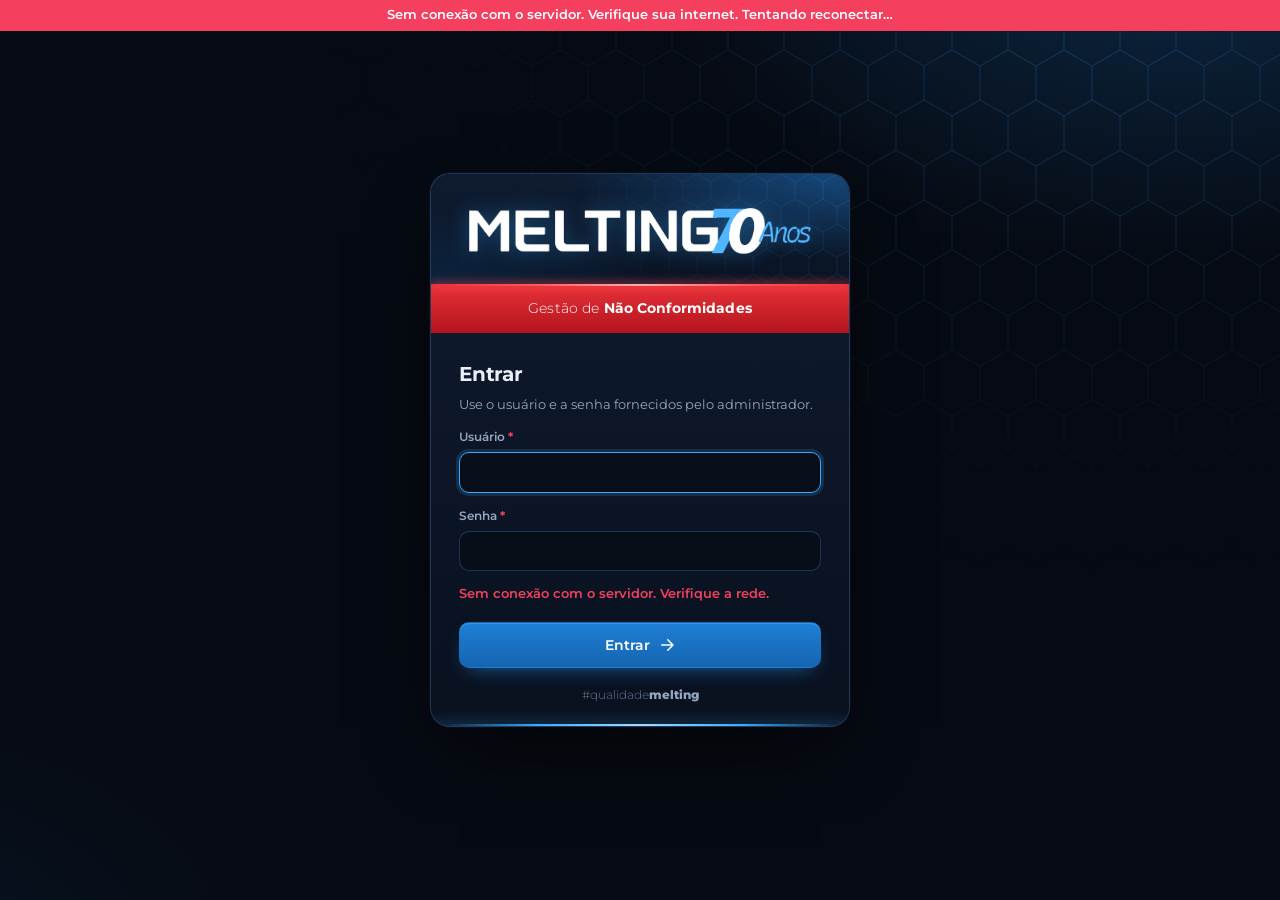
==== commit 86ddc7d2: "Força os navegadores a baixar o ícone novo (?v=2) Co-Authored-By: Claude Opus 5.5 <noreply@anthropic" ====
--- a/index.html
+++ b/index.html
@@ -5,8 +5,8 @@
 <meta name="viewport" content="width=device-width, initial-scale=1">
 <title>Melting · Não Conformidades</title>
 <meta name="theme-color" content="#060a12">
-<link rel="icon" type="image/png" sizes="32x32" href="assets/favicon-32.png">
-<link rel="apple-touch-icon" href="assets/icone-180.png">
+<link rel="icon" type="image/png" sizes="32x32" href="assets/favicon-32.png?v=2">
+<link rel="apple-touch-icon" href="assets/icone-180.png?v=2">
 <link rel="preconnect" href="https://fonts.googleapis.com">
 <link rel="preconnect" href="https://fonts.gstatic.com" crossorigin>
 <link href="https://fonts.googleapis.com/css2?family=Montserrat:wght@300;400;500;600;700;800&display=swap" rel="stylesheet">
